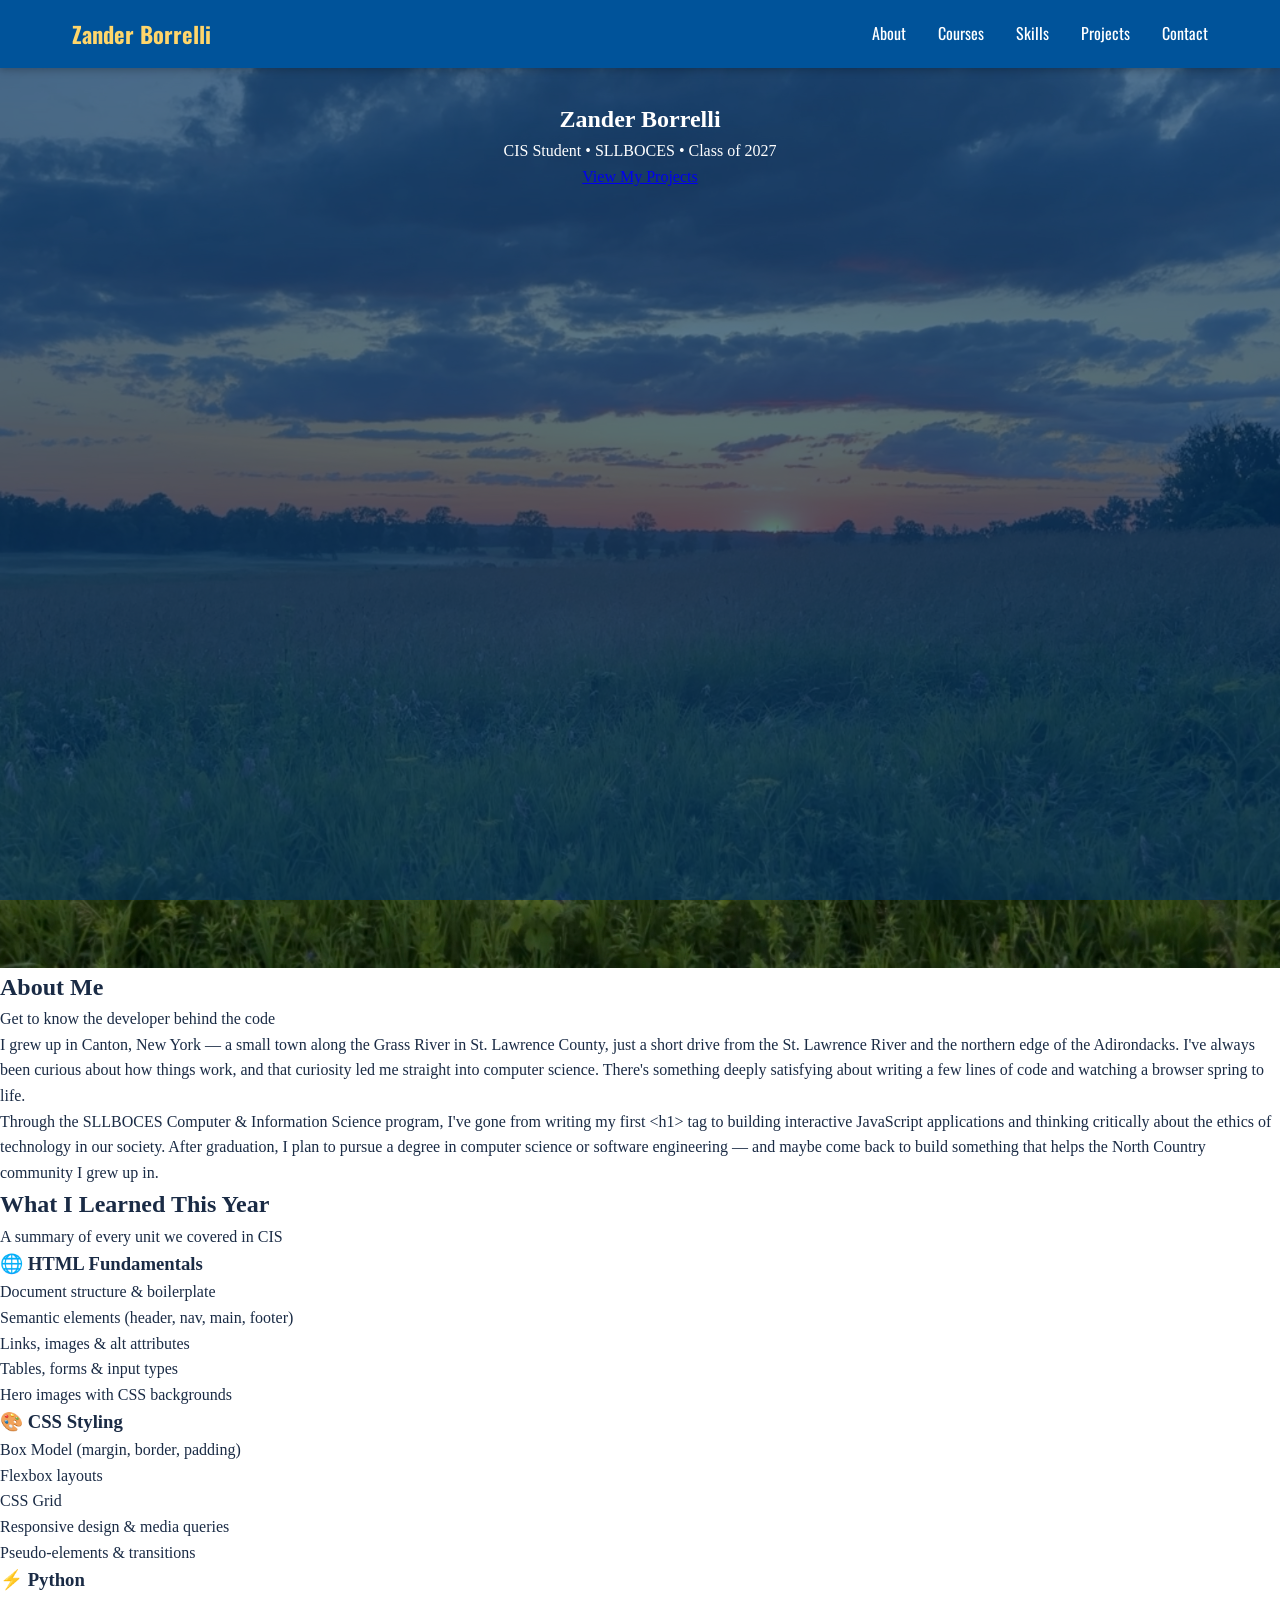
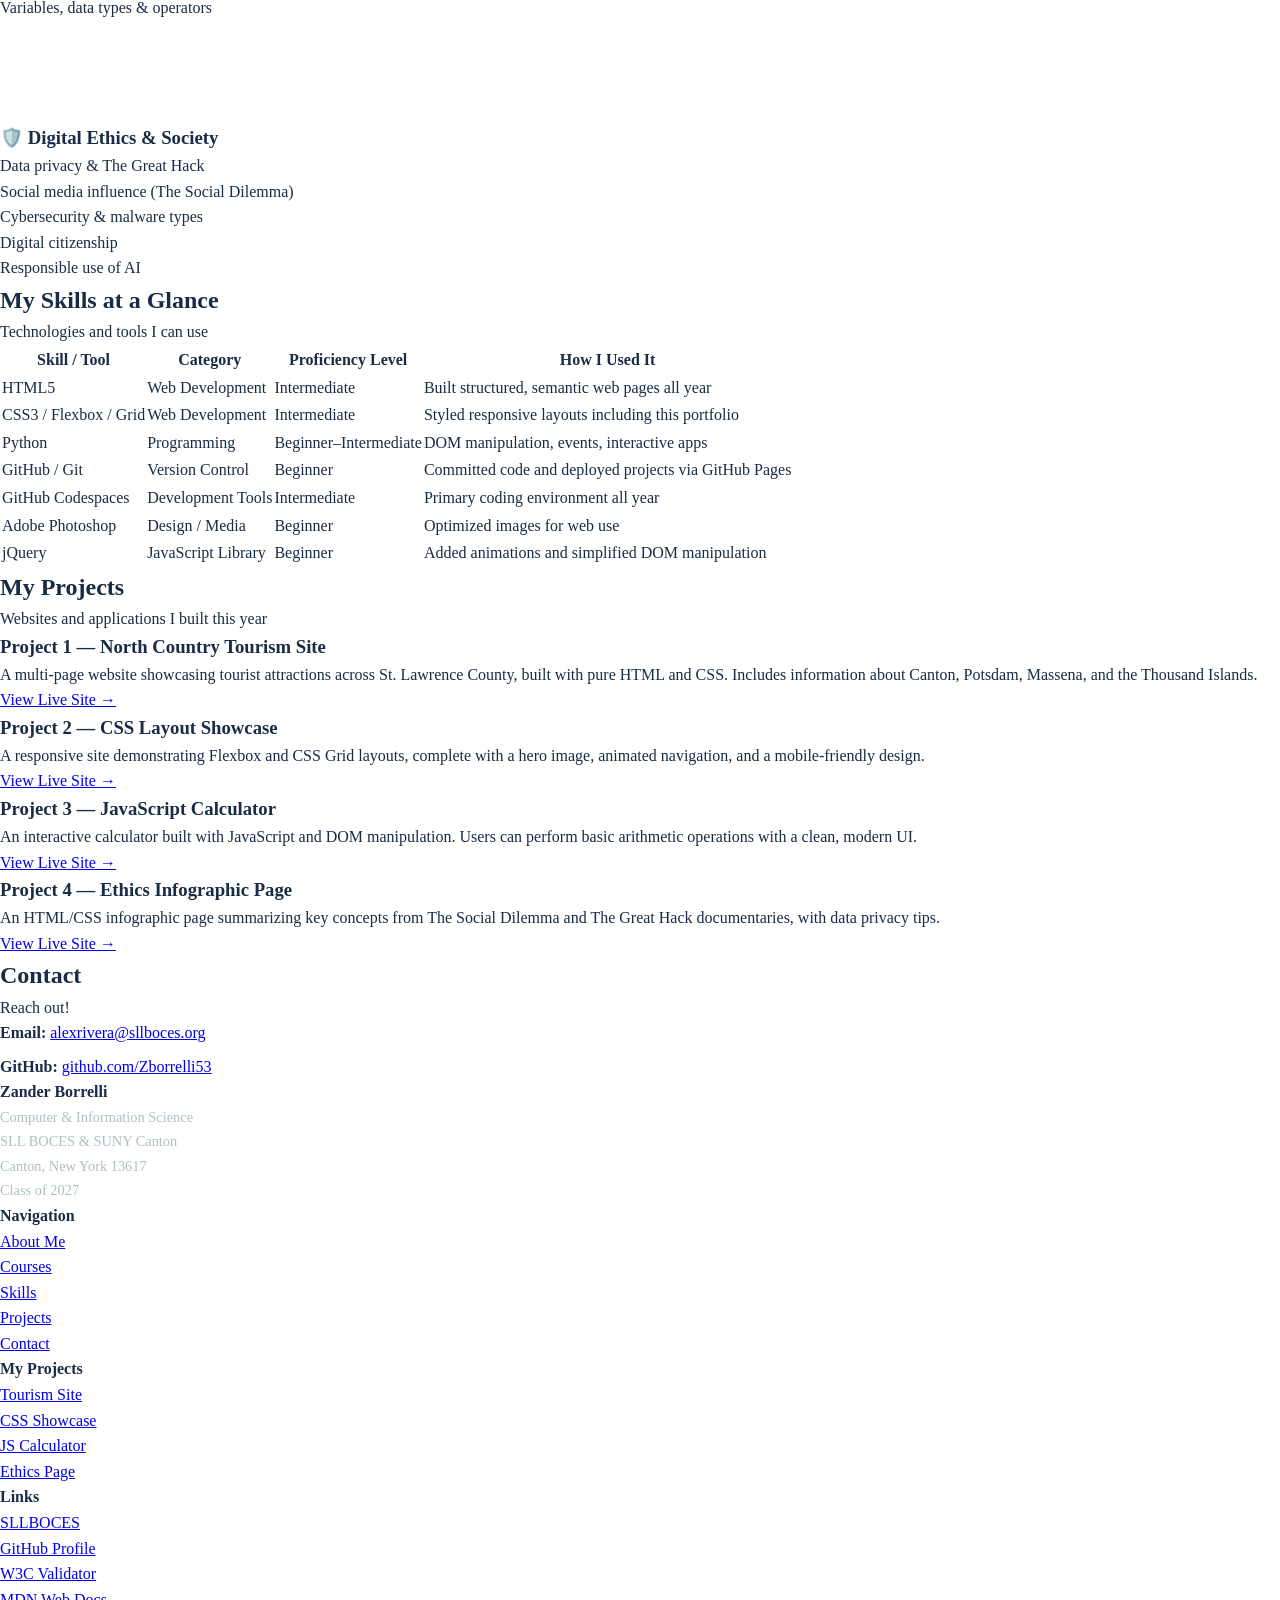
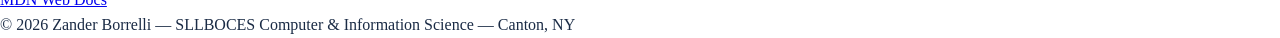
==== portfolio.html @ 3833a768 "Added portfolio with text, and added some css and the hdero image" ====
<!DOCTYPE html>
<!-- 
  ╔══════════════════════════════════════════════════════════╗
  ║      SLLBOCES  CIS  —  End-of-Year Portfolio Project     ║
  ║      Student Name: _______________________________       ║
  ║      Class Period: ___________  Due: ___________         ║
  ╚══════════════════════════════════════════════════════════╝
-->
<html lang="en">

<head>
  <!-- =====================================================
       HEAD SECTION — Metadata & Stylesheet Links
       ===================================================== -->
  <meta charset="UTF-8">
  <meta name="viewport" content="width=device-width, initial-scale=1.0">
  <title>Student Portfolio | SLLBOCES CIS</title>
  <link rel="stylesheet" href="css/styles.css">

  <style>
    @import url('https://fonts.googleapis.com/css2?family=Oswald:wght@200..700&display=swap');
</style>
</head>

<body>

  <!-- ===== HEADER & FLEXBOX NAVIGATION ===== -->
  <header>
    <nav class="main-nav">
      <a href="#" class="nav-logo">Zander Borrelli</a>
      <ul class="nav-links">
        <li><a href="#about">About</a></li>
        <li><a href="#courses">Courses</a></li>
        <li><a href="#skills">Skills</a></li>
        <li><a href="#projects">Projects</a></li>
        <li><a href="#contact">Contact</a></li>
      </ul>
    </nav>
  </header>


  <!-- ===== HERO IMAGE SECTION ===== -->
  <section id="hero">
    <div class="hero-content">
      <h1>Zander Borrelli</h1>
      <p>CIS Student &bull; SLLBOCES &bull; Class of 2027</p>
      <a href="#projects" class="btn">View My Projects</a>
    </div>
  </section>


  <!-- ===== MAIN CONTENT ===== -->
  <main>

    <!-- ABOUT -->
    <section id="about">
      <h2 class="section-title">About Me</h2>
      <p class="section-subtitle">Get to know the developer behind the code</p>

      <p>
        I grew up in Canton, New York — a small town along the Grass River in St. Lawrence County,
        just a short drive from the St. Lawrence River and the northern edge of the Adirondacks.
        I've always been curious about how things work, and that curiosity led me straight into
        computer science. There's something deeply satisfying about writing a few lines of code
        and watching a browser spring to life.
      </p>

      <p>
        Through the SLLBOCES Computer &amp; Information Science program, I've gone from writing
        my first &lt;h1&gt; tag to building interactive JavaScript applications and thinking critically
        about the ethics of technology in our society. After graduation, I plan to pursue a degree
        in computer science or software engineering — and maybe come back to build something that
        helps the North Country community I grew up in.
      </p>
    </section>


    <!-- WHAT I LEARNED -->
    <section id="courses">
      <h2 class="section-title">What I Learned This Year</h2>
      <p class="section-subtitle">A summary of every unit we covered in CIS</p>

      <div class="courses-grid">

        <div class="course-card">
          <h3>🌐 HTML Fundamentals</h3>
          <ul>
            <li>Document structure &amp; boilerplate</li>
            <li>Semantic elements (header, nav, main, footer)</li>
            <li>Links, images &amp; alt attributes</li>
            <li>Tables, forms &amp; input types</li>
            <li>Hero images with CSS backgrounds</li>
          </ul>
        </div>

        <div class="course-card">
          <h3>🎨 CSS Styling</h3>
          <ul>
            <li>Box Model (margin, border, padding)</li>
            <li>Flexbox layouts</li>
            <li>CSS Grid</li>
            <li>Responsive design &amp; media queries</li>
            <li>Pseudo-elements &amp; transitions</li>
          </ul>
        </div>

        <div class="course-card">
          <h3>⚡ Python</h3>
          <ul>
            <li>Variables, data types &amp; operators</li>
            <li></li>
            <li></li>
            <li></li>
            <li></li>
          </ul>
        </div>

        <div class="course-card">
          <h3>🛡️ Digital Ethics &amp; Society</h3>
          <ul>
            <li>Data privacy &amp; The Great Hack</li>
            <li>Social media influence (The Social Dilemma)</li>
            <li>Cybersecurity &amp; malware types</li>
            <li>Digital citizenship</li>
            <li>Responsible use of AI</li>
          </ul>
        </div>

      </div>
    </section>


    <!-- SKILLS TABLE -->
    <section id="skills">
      <h2 class="section-title">My Skills at a Glance</h2>
      <p class="section-subtitle">Technologies and tools I can use</p>

      <table class="skills-table">
        <thead>
          <tr>
            <th>Skill / Tool</th>
            <th>Category</th>
            <th>Proficiency Level</th>
            <th>How I Used It</th>
          </tr>
        </thead>
        <tbody>
          <tr>
            <td>HTML5</td>
            <td>Web Development</td>
            <td>Intermediate</td>
            <td>Built structured, semantic web pages all year</td>
          </tr>
          <tr>
            <td>CSS3 / Flexbox / Grid</td>
            <td>Web Development</td>
            <td>Intermediate</td>
            <td>Styled responsive layouts including this portfolio</td>
          </tr>
          <tr>
            <td>Python</td>
            <td>Programming</td>
            <td>Beginner–Intermediate</td>
            <td>DOM manipulation, events, interactive apps</td>
          </tr>
          <tr>
            <td>GitHub / Git</td>
            <td>Version Control</td>
            <td>Beginner</td>
            <td>Committed code and deployed projects via GitHub Pages</td>
          </tr>
          <tr>
            <td>GitHub Codespaces</td>
            <td>Development Tools</td>
            <td>Intermediate</td>
            <td>Primary coding environment all year</td>
          </tr>
          <tr>
            <td>Adobe Photoshop</td>
            <td>Design / Media</td>
            <td>Beginner</td>
            <td>Optimized images for web use</td>
          </tr>
          <tr>
            <td>jQuery</td>
            <td>JavaScript Library</td>
            <td>Beginner</td>
            <td>Added animations and simplified DOM manipulation</td>
          </tr>
        </tbody>
      </table>
    </section>


    <!-- PROJECTS -->
    <section id="projects">
      <h2 class="section-title">My Projects</h2>
      <p class="section-subtitle">Websites and applications I built this year</p>

      <div class="projects-grid">

        <div class="project-card">
          <div class="project-card-header">
            <h3>Project 1 — North Country Tourism Site</h3>
          </div>
          <div class="project-card-body">
            <p>A multi-page website showcasing tourist attractions across St. Lawrence County,
               built with pure HTML and CSS. Includes information about Canton, Potsdam,
               Massena, and the Thousand Islands.</p>
            <a href="https://yourusername.github.io/tourism-site" class="project-link" target="_blank">View Live Site →</a>
          </div>
        </div>

        <div class="project-card">
          <div class="project-card-header">
            <h3>Project 2 — CSS Layout Showcase</h3>
          </div>
          <div class="project-card-body">
            <p>A responsive site demonstrating Flexbox and CSS Grid layouts, complete with
               a hero image, animated navigation, and a mobile-friendly design.</p>
            <a href="https://yourusername.github.io/css-showcase" class="project-link" target="_blank">View Live Site →</a>
          </div>
        </div>

        <div class="project-card">
          <div class="project-card-header">
            <h3>Project 3 — JavaScript Calculator</h3>
          </div>
          <div class="project-card-body">
            <p>An interactive calculator built with JavaScript and DOM manipulation.
               Users can perform basic arithmetic operations with a clean, modern UI.</p>
            <a href="https://yourusername.github.io/js-calculator" class="project-link" target="_blank">View Live Site →</a>
          </div>
        </div>

        <div class="project-card">
          <div class="project-card-header">
            <h3>Project 4 — Ethics Infographic Page</h3>
          </div>
          <div class="project-card-body">
            <p>An HTML/CSS infographic page summarizing key concepts from The Social Dilemma
               and The Great Hack documentaries, with data privacy tips.</p>
            <a href="https://yourusername.github.io/ethics-page" class="project-link" target="_blank">View Live Site →</a>
          </div>
        </div>

      </div>
    </section>


    <!-- CONTACT -->
    <section id="contact">
      <h2 class="section-title">Contact</h2>
      <p class="section-subtitle">Reach out!</p>
      <p>
        <strong>Email:</strong>
        <a href="mailto:alexrivera@sllboces.org">alexrivera@sllboces.org</a>
      </p>
      <p style="margin-top:0.5rem;">
        <strong>GitHub:</strong>
        <a href="https://github.com/Zborrelli53" target="_blank">github.com/Zborrelli53</a>
      </p>
    </section>

  </main>


  <!-- ===== FOOTER WITH FLEXBOX NAVIGATION BLOCK ===== -->
  <footer>
    <div class="footer-container">

      <!-- Column 1: Branding -->
      <div class="footer-col">
        <h4>Zander Borrelli</h4>
        <p style="color:#b0bec5; font-size:0.9rem; line-height:1.7;">
          Computer &amp; Information Science<br>
          SLL BOCES &amp; SUNY Canton<br>
          Canton, New York 13617<br>
          Class of 2027
        </p>
      </div>

      <!-- Column 2: Site Navigation -->
      <div class="footer-col">
        <h4>Navigation</h4>
        <ul class="footer-nav-links">
          <li><a href="#about">About Me</a></li>
          <li><a href="#courses">Courses</a></li>
          <li><a href="#skills">Skills</a></li>
          <li><a href="#projects">Projects</a></li>
          <li><a href="#contact">Contact</a></li>
        </ul>
      </div>

      <!-- Column 3: Projects Quick Links -->
      <div class="footer-col">
        <h4>My Projects</h4>
        <ul class="footer-nav-links">
          <li><a href="https://yourusername.github.io/tourism-site">Tourism Site</a></li>
          <li><a href="https://yourusername.github.io/css-showcase">CSS Showcase</a></li>
          <li><a href="https://yourusername.github.io/js-calculator">JS Calculator</a></li>
          <li><a href="https://yourusername.github.io/ethics-page">Ethics Page</a></li>
        </ul>
      </div>

      <!-- Column 4: External Links -->
      <div class="footer-col">
        <h4>Links</h4>
        <ul class="footer-nav-links">
          <li><a href="https://www.sllboces.org" target="_blank">SLLBOCES</a></li>
          <li><a href="https://github.com/Zborrelli53" target="_blank">GitHub Profile</a></li>
          <li><a href="https://validator.w3.org" target="_blank">W3C Validator</a></li>
          <li><a href="https://developer.mozilla.org" target="_blank">MDN Web Docs</a></li>
        </ul>
      </div>

    </div><!-- end .footer-container -->

    <div class="footer-bottom">
      <p>&copy; 2026 Zander Borrelli &mdash; SLLBOCES Computer &amp; Information Science &mdash; Canton, NY</p>
    </div>

  </footer>

</body>
</html>
---- css/styles.css ----
/* ===============================================
       CSS RESET & BASE STYLES
=============================================== */
* {
     margin: 0;
     padding: 0;
     box-sizing: border-box;
     
}

/* -----------------------------------------------
    TODO #2: SLLBOCES Color Scheme
    Replace the placeholder values below with the
    actual SLLBOCES colors:
----------------------------------------------- */
:root {        
     --color-blue:  #00539A;
     --color-green:  #008762;
     --color-gold:  #FFD66B;
     --color-white:  #FFFFFF;
     --color-dark:  #1A2B45;
     --color-ltblue:    #93A4CF;
     --color-ltgreen:    #92C3B2;

     /* Typography */
     --font-main: 'EB Garamond', Garamond, serif;
     --font-bold: 'Oswald', Arial, sans-serif;

     /* Spacing Scale */
     --spacing-sm: 0.75rem;
     --spacing-md: 1.5rem;
     --spacing-lg: 3rem;

     /* Borders */
     --radius: 8px;
     --border-gold: 2px solid var(--color-gold);
}

body {
     font-family: var(--font-main);
     color: var(--color-dark);
     line-height: 1.6;
}

/* ===============================================
    NAVIGATION — Flexbox Required!
    =============================================== */
header {
     background-color: var(--color-blue);
     position: sticky;
     top: 0;
     left: 0;
     z-index: 100;
     box-shadow: 0 2px 8px rgba(0, 0, 0, 0.25);
}

/* TODO #3: Complete the Flexbox navigation styles.
    The .main-nav should:
    - Use display: flex
    - Place the logo on the LEFT and links on the RIGHT
    - Vertically center all items
    - Add padding of 1rem 2rem
    Hint: use justify-content and align-items            */
.main-nav {
      display: flex;
      justify-content: space-between;
      align-items: center;
      padding: 1rem 2rem;
      max-width: 1200px;
      margin: 0 auto;
      font-family: var(--font-bold);
}

.nav-logo {
     font-size: 1.4rem;
     font-weight: bold;
     color: var(--color-gold);
     text-decoration: none;
}

.nav-links {
     list-style: none;
     display: flex;
     gap: 2rem;
}

.nav-links a {
     color: var(--color-white);
     text-decoration: none;
     font-size: 1rem;
     transition: color 0.5s;
}

.nav-links a:hover {
     color: var(--color-gold);
}

/* ===============================================
    HERO IMAGE SECTION
    =============================================== */
/* TODO #4: Complete the hero image CSS.
    - Set background-image to your hero image file
        (place the image in an /images/ folder first)
    - background-size should COVER the entire section
    - background-position should CENTER the image
    - Set a min-height of 100vh (full screen height)
    - Add display:flex, align-items:center, justify-content:center */
#hero {
     background-image: url(../images/wPdamSunset.jpg);
     background-size: cover;
     background-position: center;
     min-height: 100vh;
}

/* Dark overlay on the hero image for text readability */
#hero::before {
     content: '';
     position: absolute;
     top: 0;
     left: 0;
     width: 100%;
     height: 100%;
     background: rgba(0, 51, 102, 0.65);

}

.hero-content {
     position: relative;
     text-align: center;
     color: var(--color-white);
     z-index: 1;
     padding: 2rem;
     
}

.hero-content h1 {
     /* TODO */ ;
}

.hero-content p {
     /* TODO */ ;
}

.btn {
     /* TODO */ ;
}

.btn:hover {
     /* TODO */ ;
}

/* ===============================================
    MAIN CONTENT SECTIONS
    =============================================== */
main {
     /* TODO */ ;
}

section {
     /* TODO */ ;
}

section:last-child {
     /* TODO */ ;
}

.section-title {
     /* TODO */ ;
}

.section-subtitle {
     /* TODO */ ;
}

/* ===============================================
    COURSES GRID — What I Learned
    =============================================== */
.courses-grid {
     /* TODO */ ;
}

.course-card {
     /* TODO */ ;
}

.course-card h3 {
     /* TODO */ ;
}

.course-card ul {
     /* TODO */ ;
}

.course-card li {
     /* TODO */ ;
}

/* ===============================================
    PROJECTS SECTION
    =============================================== */
.projects-grid {
     /* TODO */ ;
}

.project-card {
     /* TODO */ ;
}

.project-card-header {
     /* TODO */ ;
}

.project-card-header h3 {
     /* TODO */ ;
}

.project-card-body {
     /* TODO */ ;
}

.project-card-body p {
     /* TODO */ ;
}

.project-link {
     /* TODO */ ;
}

.project-link:hover {
     /* TODO */ ;
}

/* ===============================================
    SKILLS TABLE
    =============================================== */
.skills-table {
     /* TODO */ ;
}

.skills-table th {
     /* TODO */ ;
}

.skills-table td {
     /* TODO */ ;
}

.skills-table tr:nth-child(even) {
     /* TODO */ ;
}

.skills-table tr:hover {
     /* TODO */ ;
}

/* ===============================================
    FOOTER — Flexbox Required!
    =============================================== */
footer {
     /* TODO */ ;
}

/* TODO #5: Complete the footer Flexbox layout.
    The .footer-container should:
    - Use display: flex
    - Wrap items when the screen is narrow (flex-wrap)
    - Space the columns evenly across the footer
    - Add a gap between columns               */
.footer-container {
     /* TODO */ ;
}

.footer-col h4 {
     /* TODO */ ;
}

.footer-nav-links {
     /* TODO */ ;
}

.footer-nav-links li {
     /* TODO */ ;
}

.footer-nav-links a {
     /* TODO */ ;
}

.footer-nav-links a:hover {
     /* TODO */ ;
}

.footer-bottom {
     /* TODO */ ;
}
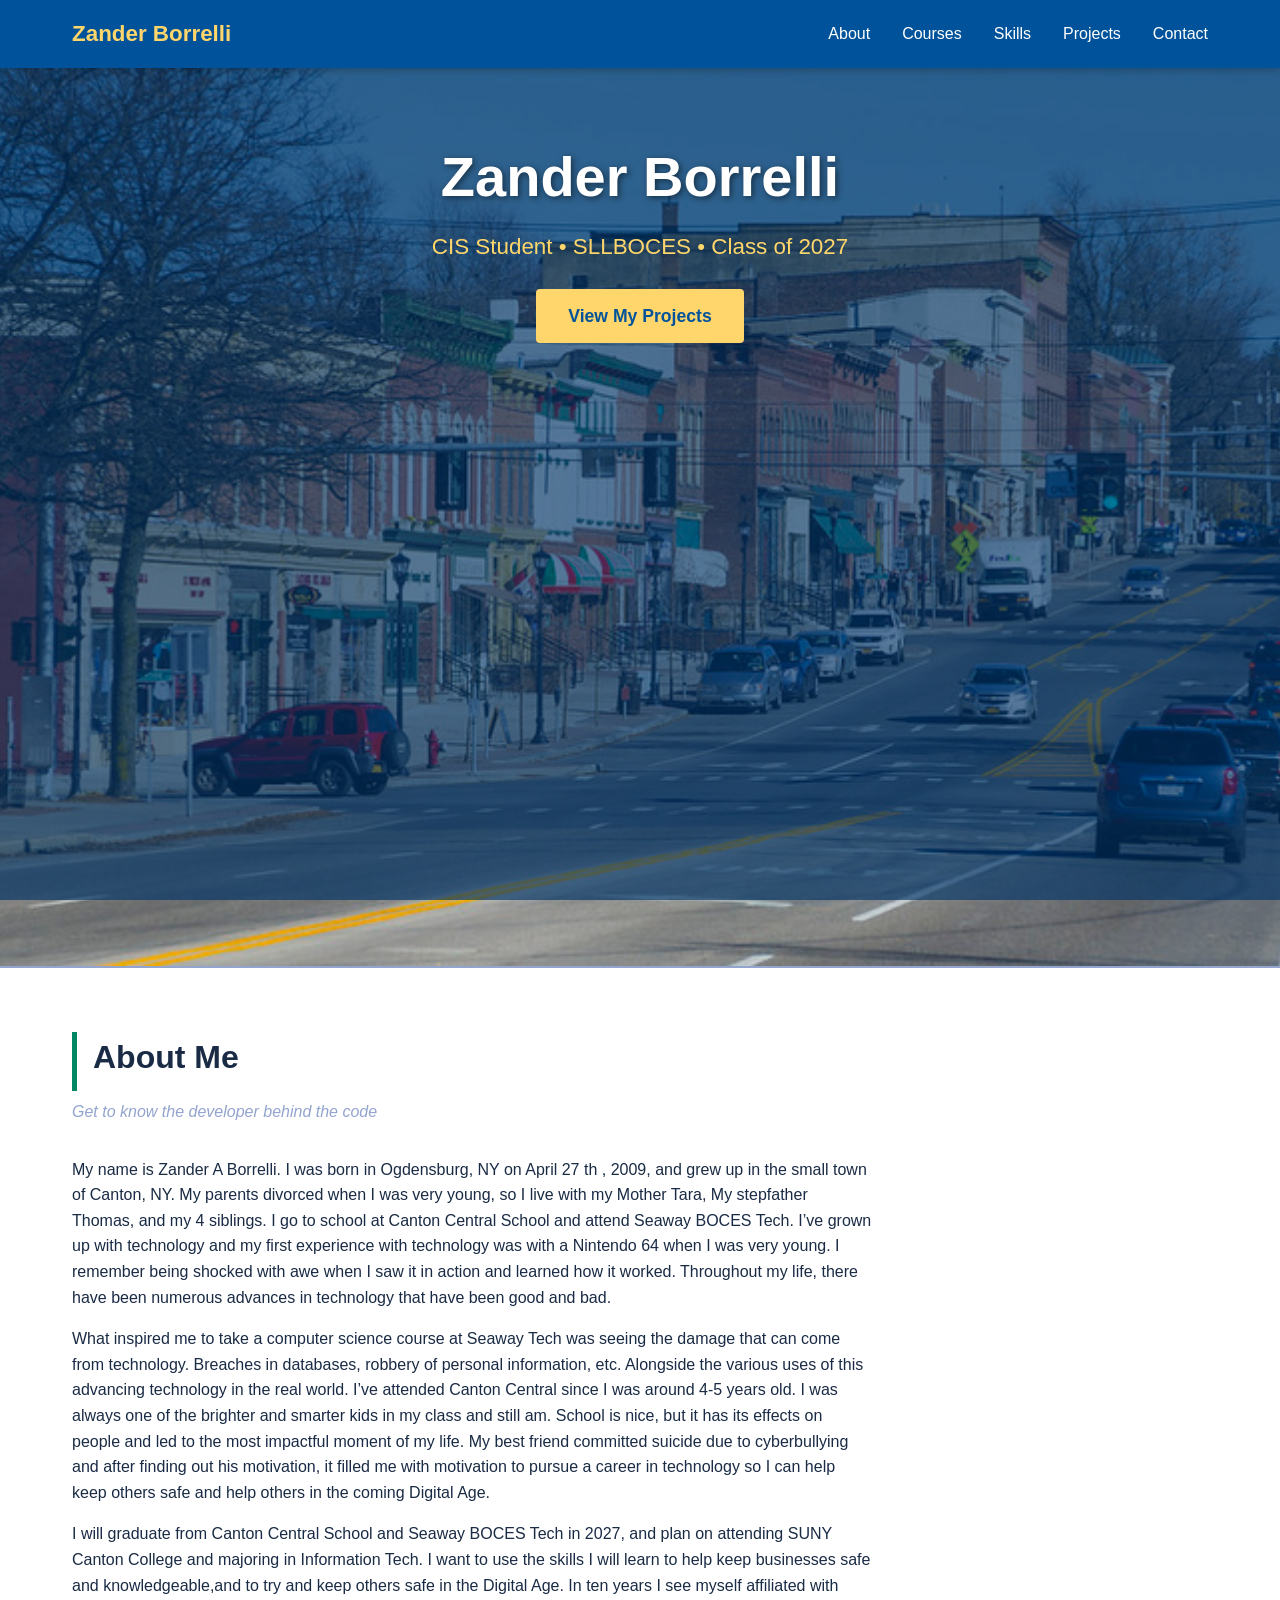
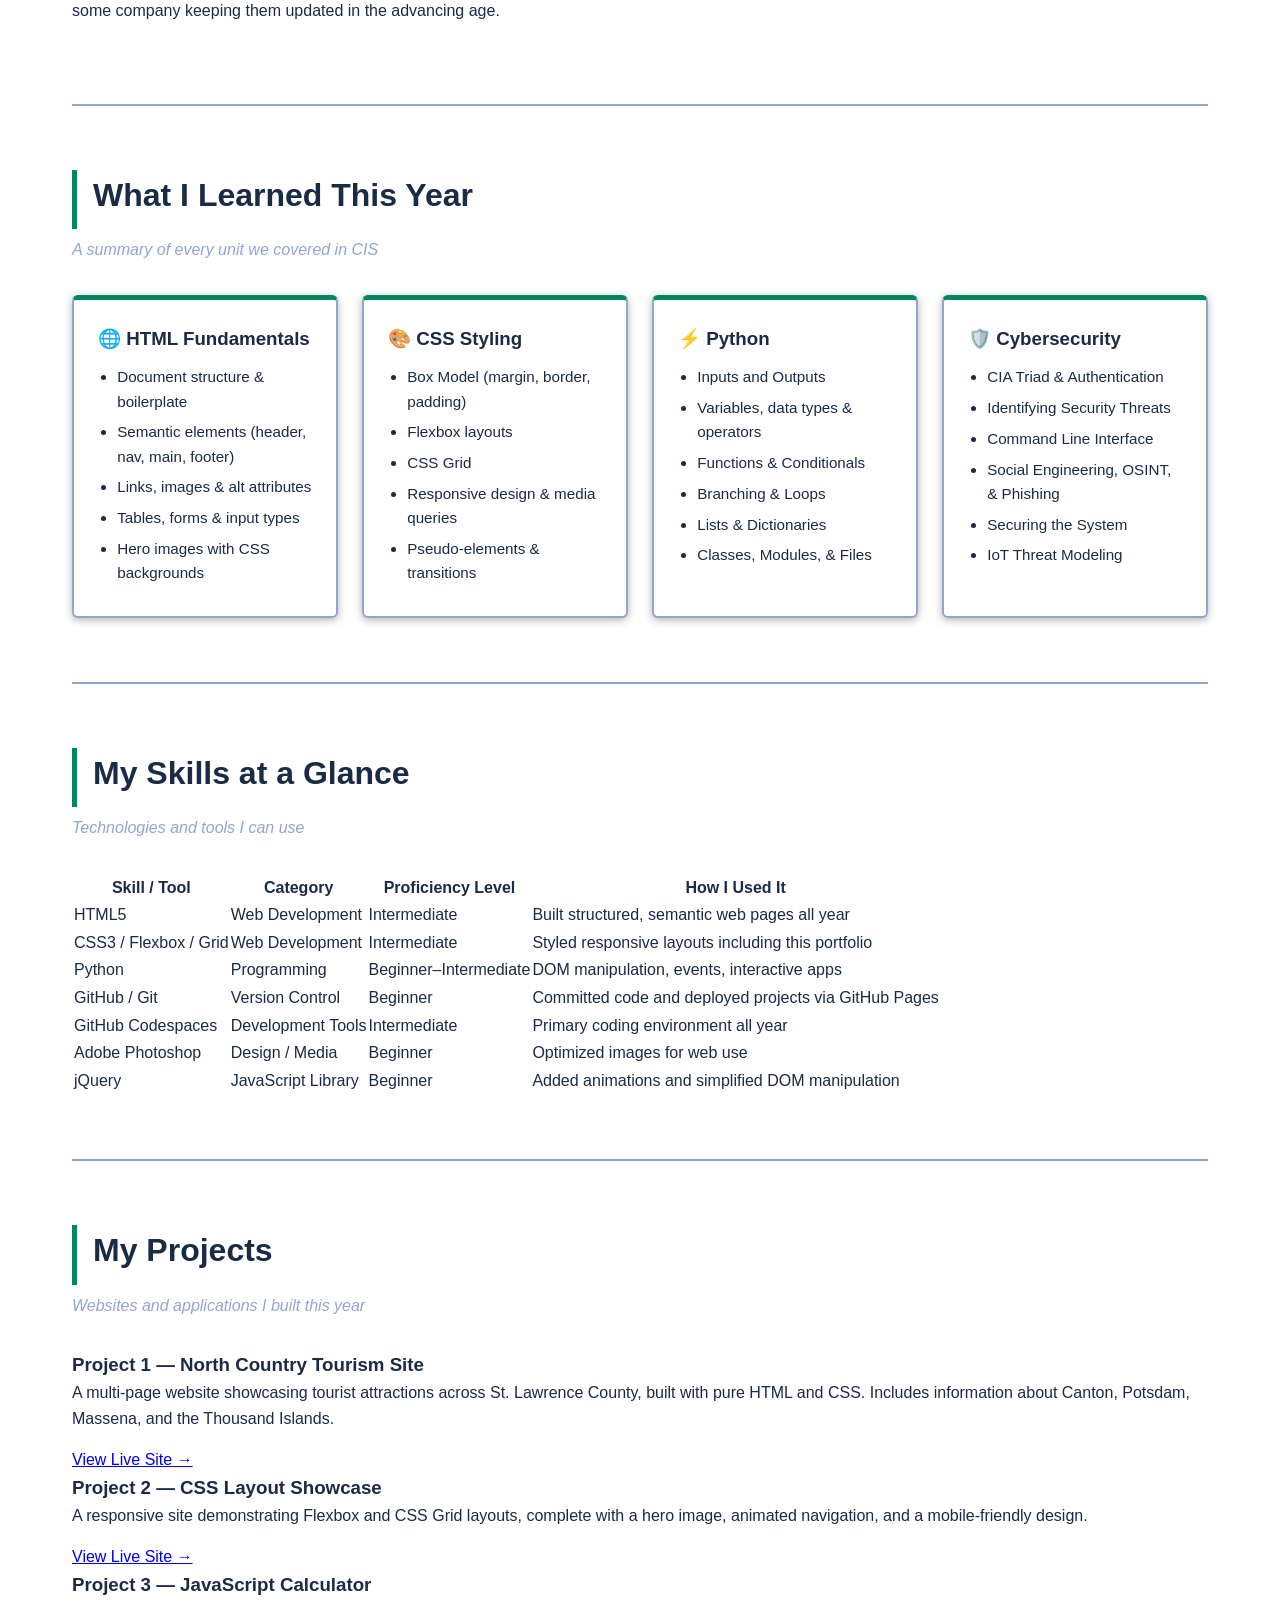
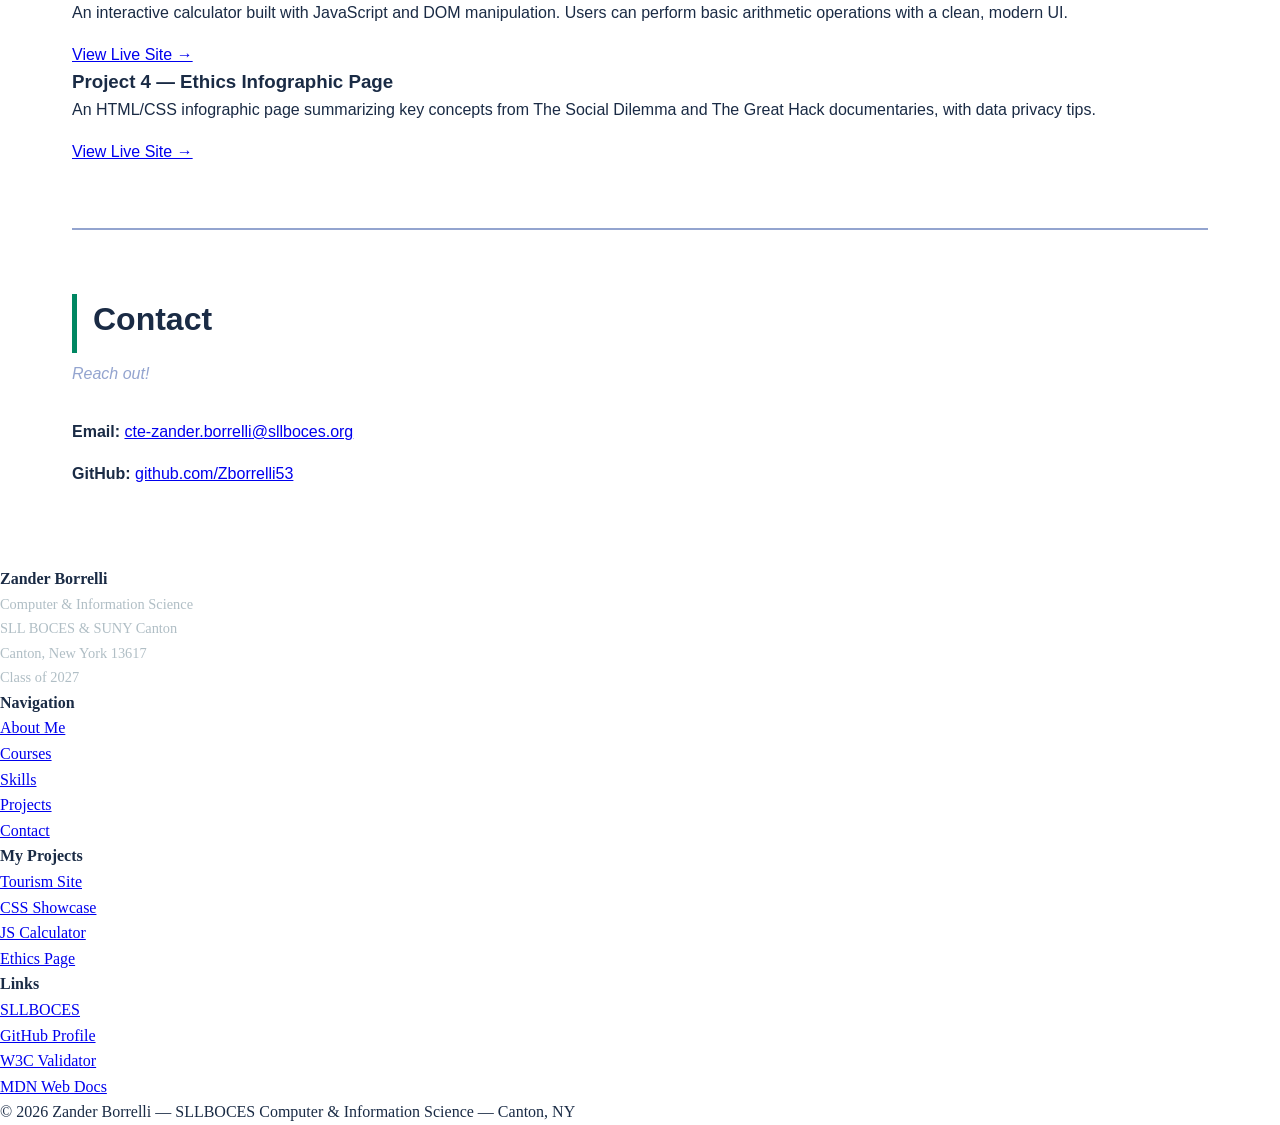
==== commit 60580e4c: "Created Cards, added fonts, Changed JavaScript card to Python, Changed another card to Cybersecurity" ====
--- a/portfolio.html
+++ b/portfolio.html
@@ -17,9 +17,6 @@
   <title>Student Portfolio | SLLBOCES CIS</title>
   <link rel="stylesheet" href="css/styles.css">
 
-  <style>
-    @import url('https://fonts.googleapis.com/css2?family=Oswald:wght@200..700&display=swap');
-</style>
 </head>
 
 <body>
@@ -58,19 +55,35 @@
       <p class="section-subtitle">Get to know the developer behind the code</p>
 
       <p>
-        I grew up in Canton, New York — a small town along the Grass River in St. Lawrence County,
-        just a short drive from the St. Lawrence River and the northern edge of the Adirondacks.
-        I've always been curious about how things work, and that curiosity led me straight into
-        computer science. There's something deeply satisfying about writing a few lines of code
-        and watching a browser spring to life.
+        My name is Zander A Borrelli. I was born in Ogdensburg, NY on April 27 th , 2009, and
+        grew up in the small town of Canton, NY. My parents divorced when I was very young,
+        so I live with my Mother Tara, My stepfather Thomas, and my 4 siblings. I go to school
+        at Canton Central School and attend Seaway BOCES Tech. I’ve grown up with
+        technology and my first experience with technology was with a Nintendo 64 when I was
+        very young. I remember being shocked with awe when I saw it in action and learned
+        how it worked. Throughout my life, there have been numerous advances in technology
+        that have been good and bad.
       </p>
 
       <p>
-        Through the SLLBOCES Computer &amp; Information Science program, I've gone from writing
-        my first &lt;h1&gt; tag to building interactive JavaScript applications and thinking critically
-        about the ethics of technology in our society. After graduation, I plan to pursue a degree
-        in computer science or software engineering — and maybe come back to build something that
-        helps the North Country community I grew up in.
+        What inspired me to take a computer science course at
+        Seaway Tech was seeing the damage that can come from technology. Breaches in
+        databases, robbery of personal information, etc. Alongside the various uses of this
+        advancing technology in the real world. I’ve attended Canton Central since I was around
+        4-5 years old. I was always one of the brighter and smarter kids in my class and still am.
+        School is nice, but it has its effects on people and led to the most impactful moment of
+        my life. My best friend committed suicide due to cyberbullying and after finding out his
+        motivation, it filled me with motivation to pursue a career in technology so I can help
+        keep others safe and help others in the coming Digital Age.
+      </p>
+
+      <p>
+        I will graduate from Canton Central School and Seaway BOCES Tech in 2027, 
+        and plan on attending SUNY Canton College and majoring in Information Tech. 
+        I want to use the skills I will learn to help keep businesses safe 
+        and knowledgeable,and to try and keep others safe in the Digital Age. 
+        In ten years I see myself affiliated with some company keeping them
+        updated in the advancing age.
       </p>
     </section>
 
@@ -107,22 +120,24 @@
         <div class="course-card">
           <h3>⚡ Python</h3>
           <ul>
+            <li>Inputs and Outputs</li>
             <li>Variables, data types &amp; operators</li>
-            <li></li>
-            <li></li>
-            <li></li>
-            <li></li>
+            <li>Functions &amp; Conditionals</li>
+            <li>Branching &amp; Loops</li>
+            <li>Lists &amp; Dictionaries</li>
+            <li>Classes, Modules, &amp; Files</li>
           </ul>
         </div>
 
         <div class="course-card">
-          <h3>🛡️ Digital Ethics &amp; Society</h3>
+          <h3>🛡️ Cybersecurity</h3>
           <ul>
-            <li>Data privacy &amp; The Great Hack</li>
-            <li>Social media influence (The Social Dilemma)</li>
-            <li>Cybersecurity &amp; malware types</li>
-            <li>Digital citizenship</li>
-            <li>Responsible use of AI</li>
+            <li>CIA Triad &amp; Authentication</li>
+            <li>Identifying Security Threats</li>
+            <li>Command Line Interface</li>
+            <li>Social Engineering, OSINT, &amp; Phishing</li>
+            <li>Securing the System</li>
+            <li>IoT Threat Modeling</li>
           </ul>
         </div>
 
@@ -254,7 +269,7 @@
       <p class="section-subtitle">Reach out!</p>
       <p>
         <strong>Email:</strong>
-        <a href="mailto:alexrivera@sllboces.org">alexrivera@sllboces.org</a>
+        <a href="mailto:cte-zander.borrelli@sllboces.org">cte-zander.borrelli@sllboces.org</a>
       </p>
       <p style="margin-top:0.5rem;">
         <strong>GitHub:</strong>
--- a/css/styles.css
+++ b/css/styles.css
@@ -13,10 +13,13 @@
     Replace the placeholder values below with the
     actual SLLBOCES colors:
 ----------------------------------------------- */
+@import url('https://fonts.googleapis.com/css2?family=Oswald:wght@200..700&family=Quicksand:wght@300..700&display=swap');
+
 :root {        
      --color-blue:  #00539A;
      --color-green:  #008762;
      --color-gold:  #FFD66B;
+     --color-ltgold:  #fee4a1;
      --color-white:  #FFFFFF;
      --color-dark:  #1A2B45;
      --color-ltblue:    #93A4CF;
@@ -25,6 +28,7 @@
      /* Typography */
      --font-main: 'EB Garamond', Garamond, serif;
      --font-bold: 'Oswald', Arial, sans-serif;
+     --font-reg: 'Quicksand', Arial, sans-serif;
 
      /* Spacing Scale */
      --spacing-sm: 0.75rem;
@@ -106,10 +110,11 @@
     - Set a min-height of 100vh (full screen height)
     - Add display:flex, align-items:center, justify-content:center */
 #hero {
-     background-image: url(../images/wPdamSunset.jpg);
+     background-image: url(../images/Canton.jpg);
      background-size: cover;
      background-position: center;
      min-height: 100vh;
+     font-family: var(--font-bold);
 }
 
 /* Dark overlay on the hero image for text readability */
@@ -129,70 +134,112 @@
      text-align: center;
      color: var(--color-white);
      z-index: 1;
-     padding: 2rem;
+     padding: ;
      
 }
 
 .hero-content h1 {
-     /* TODO */ ;
+     font-size: 3.5rem;
+     margin-bottom: 0.5rem;
+     text-shadow: 2px 2px 6px rgba(0,0,0,0.5);
 }
 
 .hero-content p {
-     /* TODO */ ;
+     font-size: 1.4rem;
+     color: var(--color-gold);
+     margin-bottom: 1.5rem;
 }
 
 .btn {
-     /* TODO */ ;
+     display: inline-block;
+     background-color: var(--color-gold);
+     color: var(--color-blue);
+     padding: 0.8rem 2rem;
+     border-radius: 4px;
+     text-decoration: none;
+     font-weight: bold;
+     font-size: 1.1rem;
+     transition: background-color 0.5s;
 }
 
 .btn:hover {
-     /* TODO */ ;
+     background-color: var(--color-ltgold);
 }
 
 /* ===============================================
     MAIN CONTENT SECTIONS
     =============================================== */
 main {
-     /* TODO */ ;
+     max-width: 1200px;
+     margin: 0 auto;
+     padding: 0 2rem;
+     font-family: var(--font-reg);
+}
+
+main p {
+     margin-bottom: 1rem;
+}
+
+main #about p {
+     max-width: 800px;
 }
 
 section {
-     /* TODO */ ;
+     padding: 4rem 0;
+     border-bottom: 2px solid var(--color-ltblue);
 }
 
 section:last-child {
-     /* TODO */ ;
+     border-bottom: none;
 }
 
 .section-title {
-     /* TODO */ ;
+     font-size: 2rem;
+     color: var(--color-dark);
+     margin-bottom: 0.5rem;
+     padding-bottom: 0.5rem;
+     border-left: 5px solid var(--color-green);
+     padding-left: 1rem;
 }
 
 .section-subtitle {
-     /* TODO */ ;
+     color: var(--color-ltblue);
+     margin-bottom: 2rem;
+     font-style: italic;
 }
 
 /* ===============================================
     COURSES GRID — What I Learned
     =============================================== */
 .courses-grid {
-     /* TODO */ ;
+     display: flex;
+     flex-wrap: wrap;
+     gap: 1.5rem;
+     margin-top: 1.5rem;
 }
 
 .course-card {
-     /* TODO */ ;
+     flex: 1 1 220px;
+     background-color: var(--color-white);
+     border: 2px solid var(--color-ltblue);
+     border-top: 5px solid var(--color-green);
+     border-radius: 6px;
+     padding: 1.5rem;
+     box-shadow: 0 2px 8px rgba(0,0,0,0.3);
 }
 
 .course-card h3 {
-     /* TODO */ ;
+     color: var(--color-dark);
+     margin-bottom: 0.75rem;
 }
 
 .course-card ul {
-     /* TODO */ ;
+     padding-left: 1.2rem;
 }
 
 .course-card li {
-     /* TODO */ ;
+     margin-bottom: 0.4rem;
+     font-size: 0.95rem;
 }
 
 /* ===============================================
